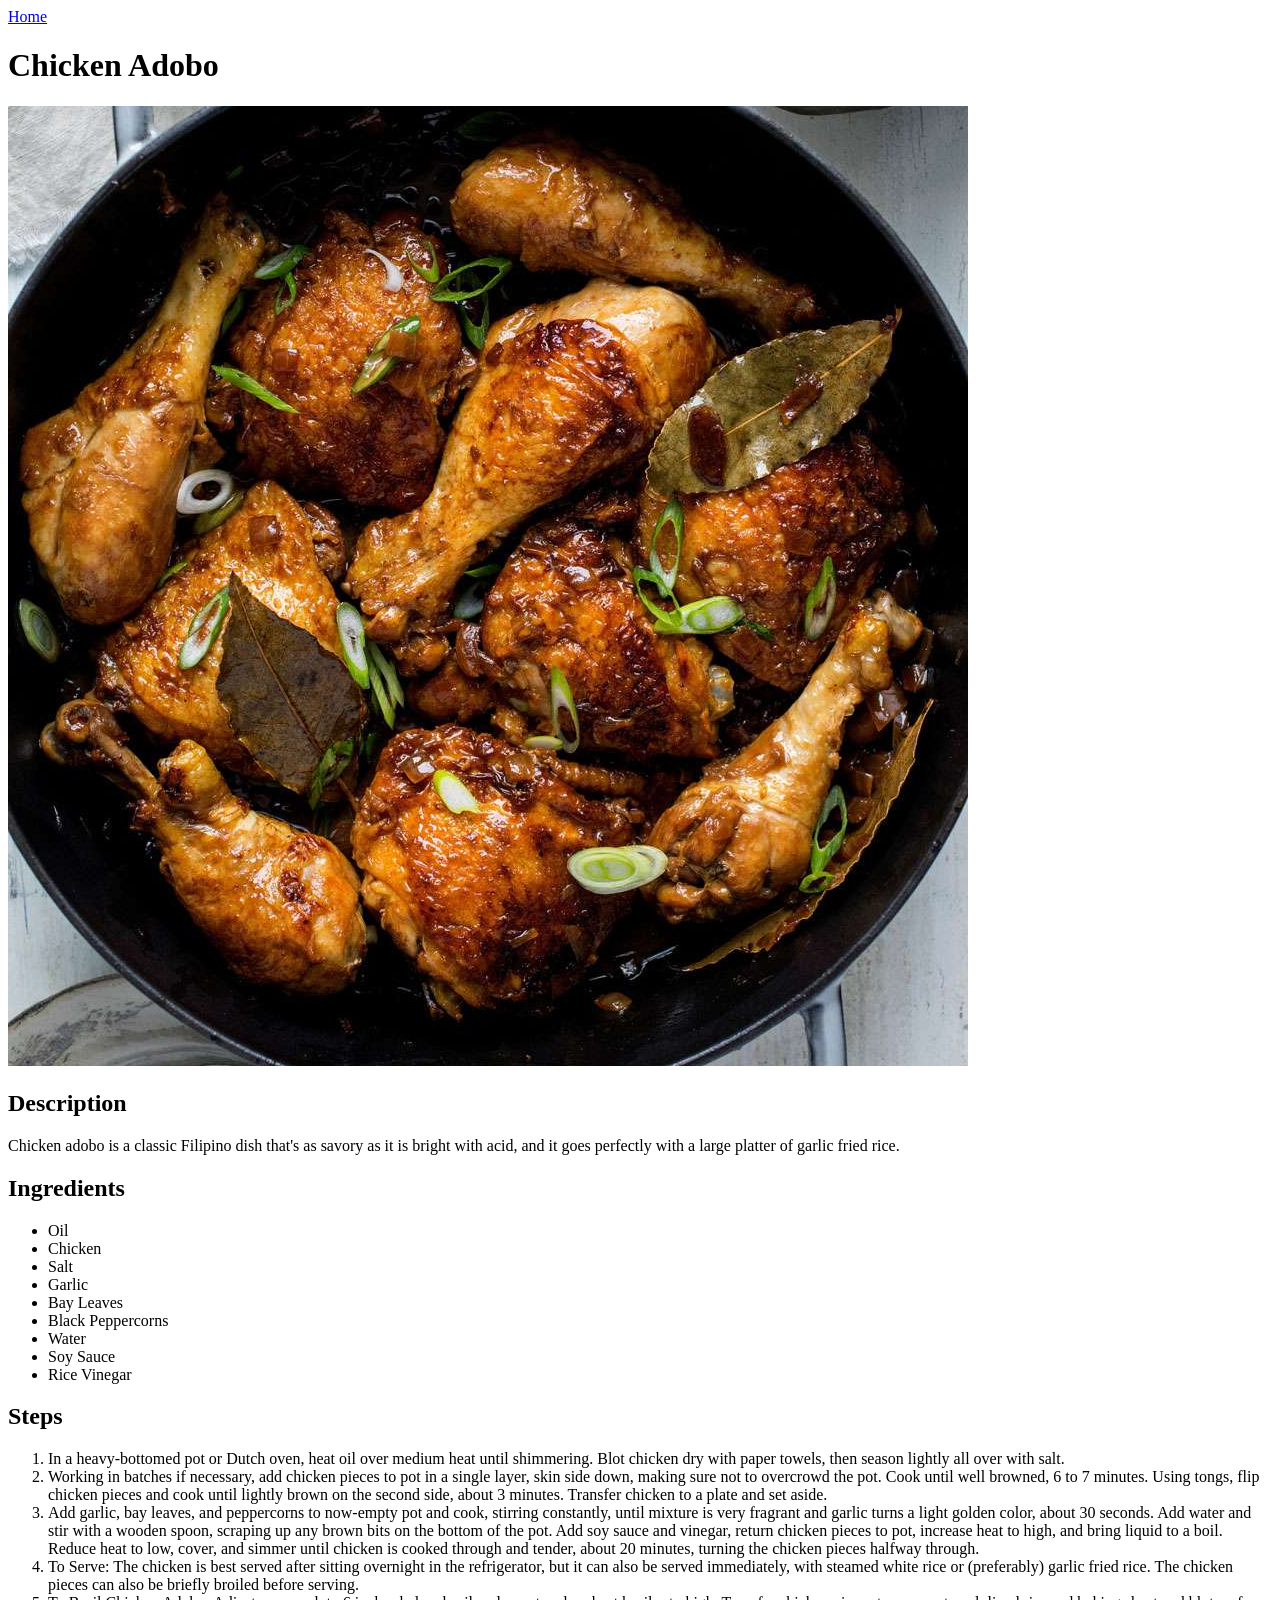
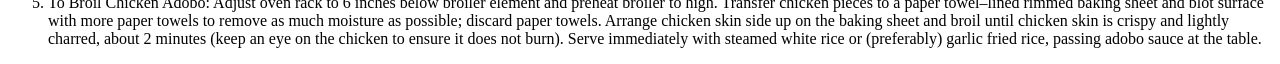
==== recipes/adobo.html @ c8c1108b "Add 3 recipes" ====
<!DOCTYPE html>
<html lang="en">
<head>
    <meta charset="UTF-8">
    <meta name="viewport" content="width=device-width, initial-scale=1.0">
    <title>Adobo</title>
</head>
<body>
    <a href="../index.html">Home</a>
    <h1>Chicken Adobo</h1>
    <img src="../images/adobo.jpg" alt="Chicken Adobo">    

    <h2>Description</h2>
    <p>
        Chicken adobo is a classic Filipino dish that's as savory as it is bright with acid, and it goes perfectly with a large platter of garlic fried rice.
    </p>

    <h2>Ingredients</h2>
    <ul>
        <li>Oil</li>
        <li>Chicken</li>
        <li>Salt</li>
        <li>Garlic</li>
        <li>Bay Leaves</li>
        <li>Black Peppercorns</li>
        <li>Water</li>
        <li>Soy Sauce</li>
        <li>Rice Vinegar</li>
    </ul>

    <h2>Steps</h2>
    <ol>
        <li>In a heavy-bottomed pot or Dutch oven, heat oil over medium heat until shimmering. Blot chicken dry with paper towels, then season lightly all over with salt.</li>
        <li>Working in batches if necessary, add chicken pieces to pot in a single layer, skin side down, making sure not to overcrowd the pot. Cook until well browned, 6 to 7 minutes. Using tongs, flip chicken pieces and cook until lightly brown on the second side, about 3 minutes. Transfer chicken to a plate and set aside.</li>
        <li>Add garlic, bay leaves, and peppercorns to now-empty pot and cook, stirring constantly, until mixture is very fragrant and garlic turns a light golden color, about 30 seconds. Add water and stir with a wooden spoon, scraping up any brown bits on the bottom of the pot. Add soy sauce and vinegar, return chicken pieces to pot, increase heat to high, and bring liquid to a boil. Reduce heat to low, cover, and simmer until chicken is cooked through and tender, about 20 minutes, turning the chicken pieces halfway through.</li>
        <li>To Serve: The chicken is best served after sitting overnight in the refrigerator, but it can also be served immediately, with steamed white rice or (preferably) garlic fried rice. The chicken pieces can also be briefly broiled before serving.</li>
        <li>To Broil Chicken Adobo: Adjust oven rack to 6 inches below broiler element and preheat broiler to high. Transfer chicken pieces to a paper towel–lined rimmed baking sheet and blot surface with more paper towels to remove as much moisture as possible; discard paper towels. Arrange chicken skin side up on the baking sheet and broil until chicken skin is crispy and lightly charred, about 2 minutes (keep an eye on the chicken to ensure it does not burn). Serve immediately with steamed white rice or (preferably) garlic fried rice, passing adobo sauce at the table.</li>
    </ol>
</body>
</html>
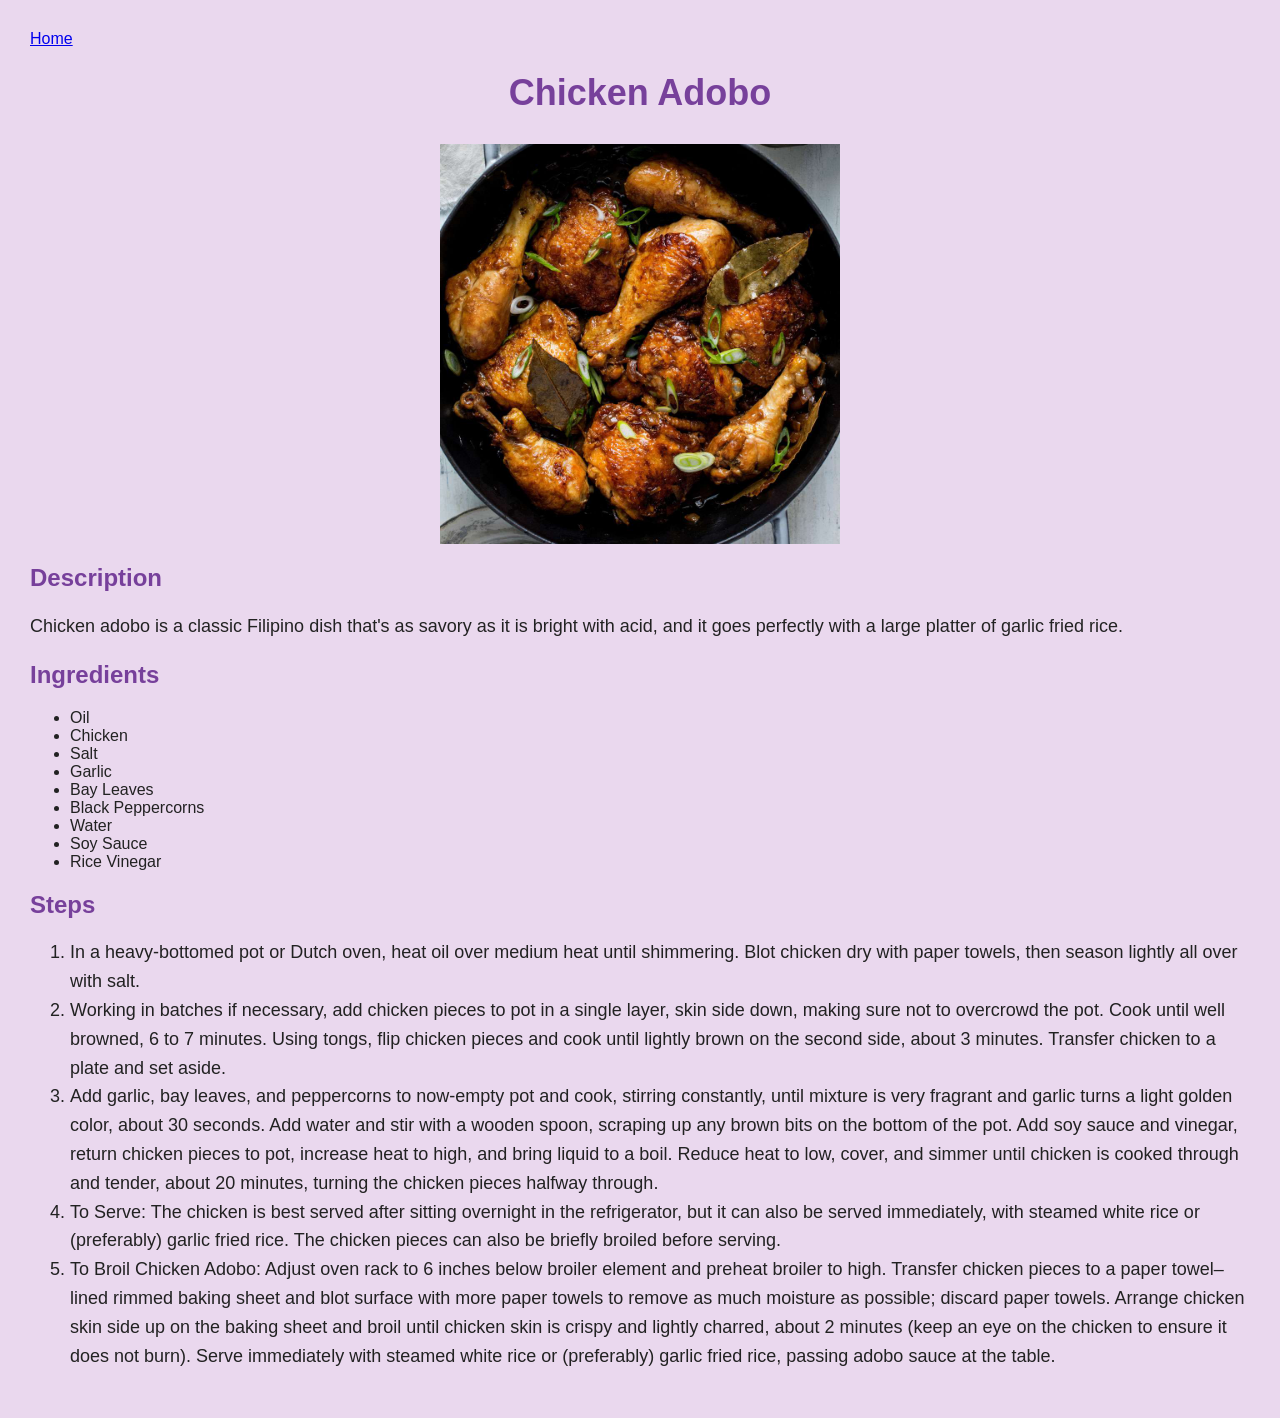
==== commit 5ee50d3d: "Add CSS styling to recipe pages" ====
--- a/recipes/adobo.html
+++ b/recipes/adobo.html
@@ -4,6 +4,7 @@
     <meta charset="UTF-8">
     <meta name="viewport" content="width=device-width, initial-scale=1.0">
     <title>Adobo</title>
+    <link rel="stylesheet" href="../style.css">
 </head>
 <body>
     <a href="../index.html">Home</a>
--- a/style.css
+++ b/style.css
@@ -0,0 +1,73 @@
+body {
+    background-color: #ead8ee;
+    color: #222;
+    font-family: Arial, sans-serif;
+    margin: 0;
+    padding: 30px;
+}
+
+h1 {
+    font-size: 36px;
+    text-align: center;
+    color: #77409b;
+    margin-bottom: 30px;
+}
+
+h2 {
+    font-size: 24px;
+    color: #77409b;
+}
+
+p {
+    font-size: 18px;
+    line-height: 1.6;
+}
+/*
+a {
+    display: inline-block;
+    width: 180px;
+    background-color: #743d97;
+    color: white;
+    padding: 20px;
+    margin: 10px;
+    text-decoration: none;
+    border-radius: 5%;
+}
+
+ul {
+    list-style-type: none;
+    padding: 0;
+    text-align: center;
+}*/
+
+.recipe {
+    padding: 20px;
+    margin: 20px;
+}
+
+img {
+    display: block;
+    width: 400px;
+    margin: 20px auto;
+}
+
+ol {
+    font-size: 18px;
+    line-height: 1.6;
+}
+.recipe-links{
+    list-style-type: none;
+    padding: 0;
+    text-align: center;
+}
+
+.recipe-button {
+    display: inline-block;
+    width: 180px;
+    background-color: #743d97;
+    color: white;
+    padding: 20px;
+    margin: 10px 5px;
+    text-decoration: none;
+    border-radius: 5%;
+}
